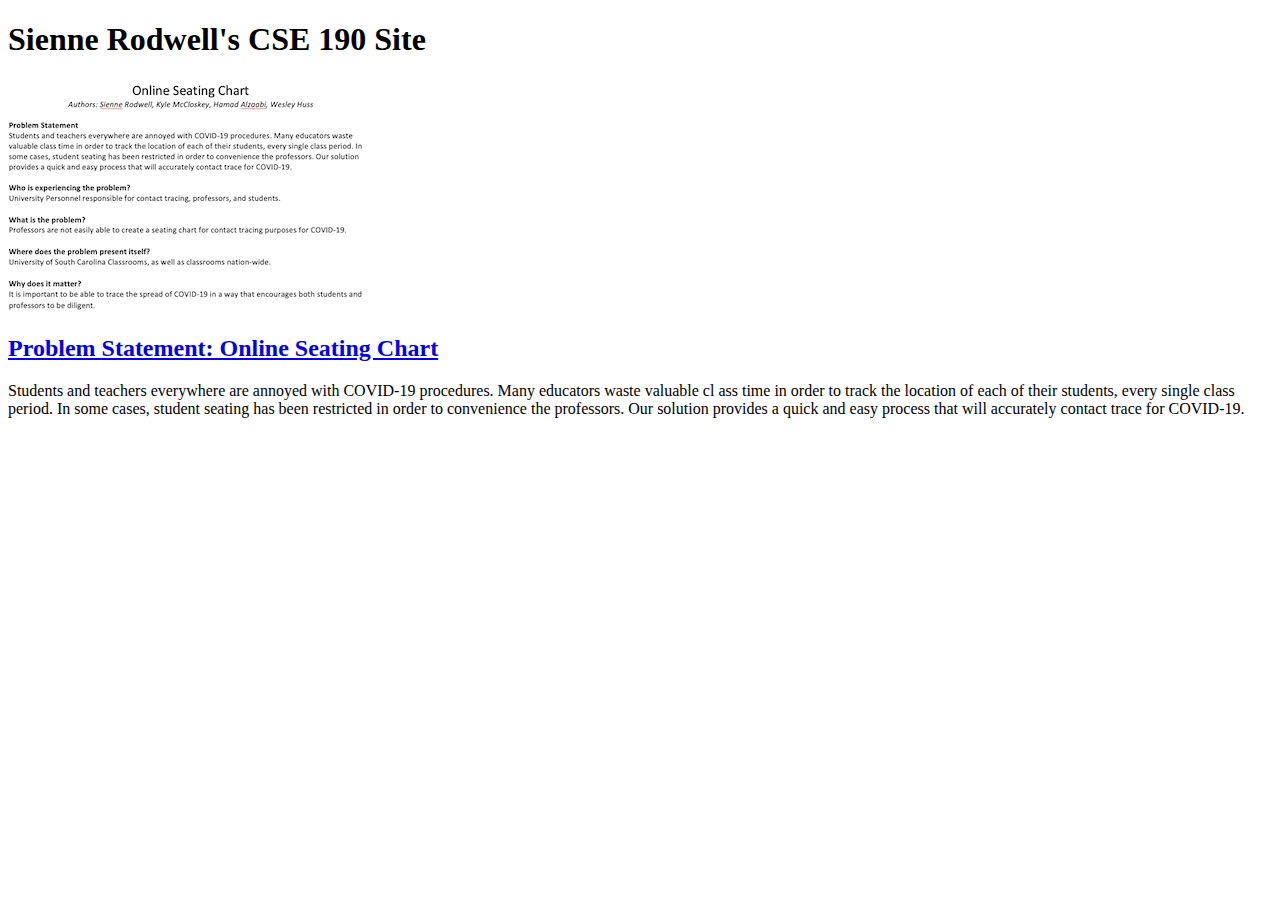
==== index.html @ add38324 "Add files via upload" ====
<!DOCTYPE html>
<html> 
    <head>
        <title> CSE 190 Sienne Rodwell </title>
    </head>
    <body> 
<h1>Sienne Rodwell's CSE 190 Site</h1>
 
<section class="assignment">
    <a href="Files/ProblemStatement.pdf"><img src="cse190images/problem-statement-screenshot.png"></a>

    <section class="ass-details">
         <a href="Files/ProblemStatement.pdf"> <h2> Problem Statement: Online Seating Chart</h2></a>
         
        <p>
            Students and teachers everywhere are annoyed with COVID-19 procedures. Many educators waste valuable cl ass time in order to track the location of each of their students, every single class period. In some cases, student seating has been restricted in order to convenience the professors. Our solution provides a quick and easy process that will accurately contact trace for COVID-19. 
        </p>
    </section>
</section>
    </body>
</html>
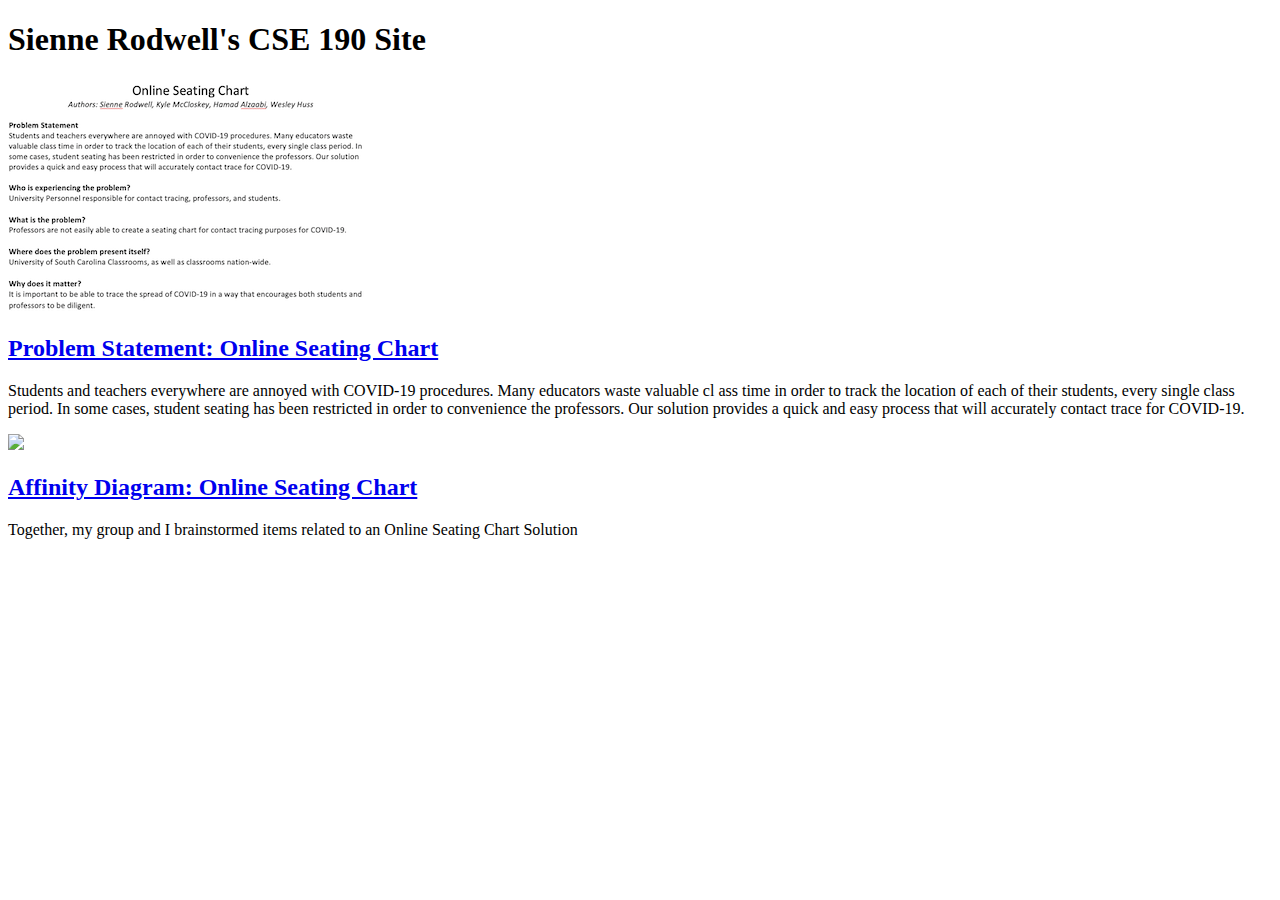
==== commit 04f6b567: "Add files via upload" ====
--- a/index.html
+++ b/index.html
@@ -6,6 +6,7 @@
     <body> 
 <h1>Sienne Rodwell's CSE 190 Site</h1>
  
+<!--Problem Statement Assignment-->
 <section class="assignment">
     <a href="Files/ProblemStatement.pdf"><img src="cse190images/problem-statement-screenshot.png"></a>
 
@@ -15,7 +16,21 @@
         <p>
             Students and teachers everywhere are annoyed with COVID-19 procedures. Many educators waste valuable cl ass time in order to track the location of each of their students, every single class period. In some cases, student seating has been restricted in order to convenience the professors. Our solution provides a quick and easy process that will accurately contact trace for COVID-19. 
         </p>
-    </section>
+    </section>  
 </section>
+
+<!--Affinity Diagram Assignment-->
+<section class="assignment">
+    <a href="Files/affinity-diagram.pdf"><img src="cse190images/affinity-diagram-screenshot.png"></a>
+
+    <section class="ass-details">
+         <a href="Files/affinity-diagram.pdf"> <h2> Affinity Diagram: Online Seating Chart</h2></a>
+         
+        <p>
+            Together, my group and I brainstormed items related to an Online Seating Chart Solution
+        </p>
+    </section>  
+</section>
+
     </body>
 </html>
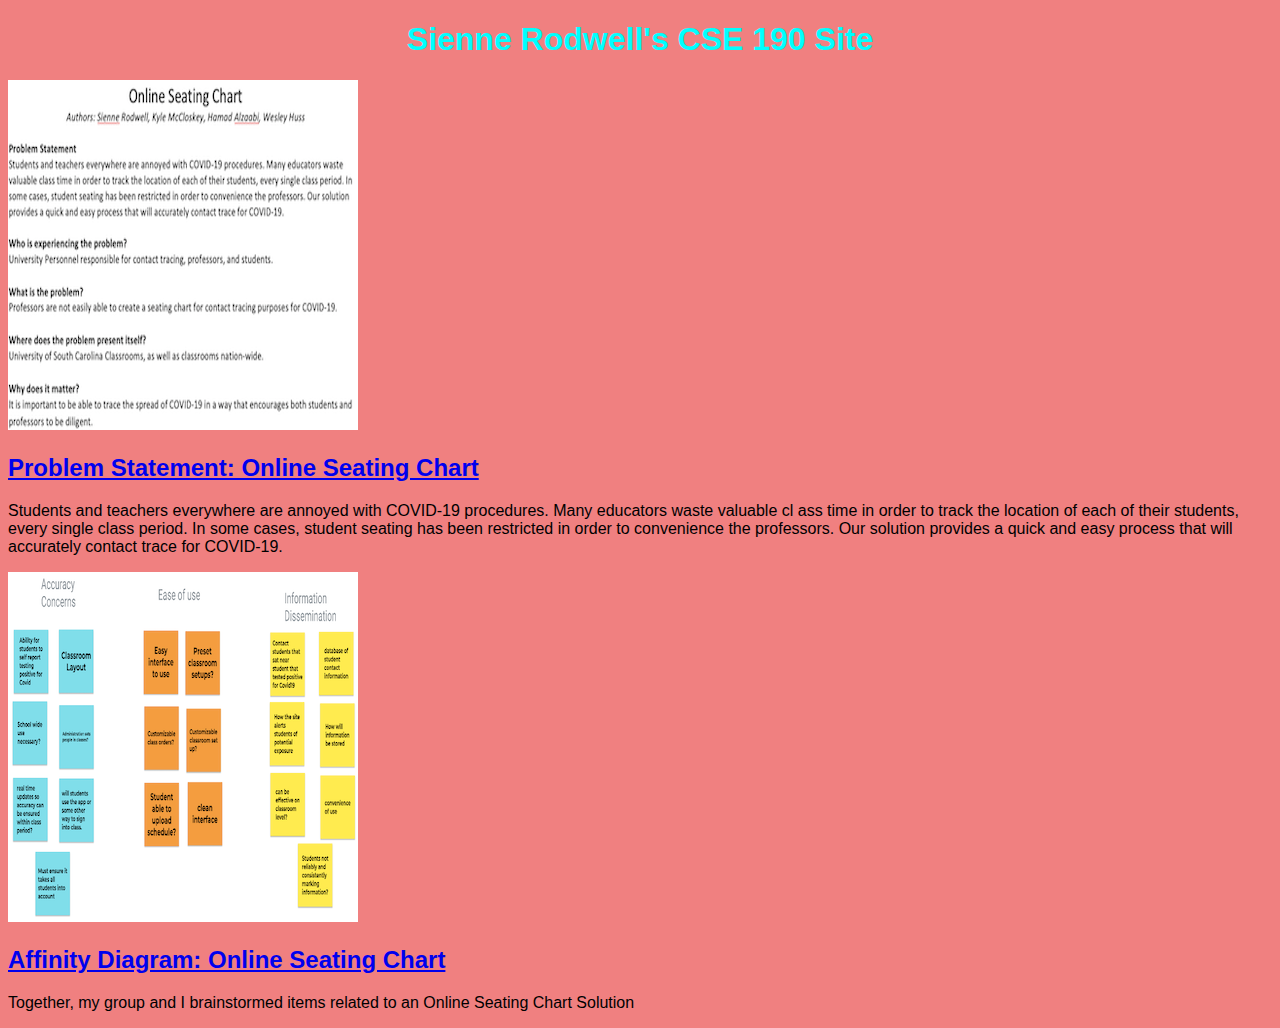
==== commit 7adb2d69: "Add files via upload" ====
--- a/index.html
+++ b/index.html
@@ -2,6 +2,7 @@
 <html> 
     <head>
         <title> CSE 190 Sienne Rodwell </title>
+        <link rel="stylesheet" href="Styles.css">
     </head>
     <body> 
 <h1>Sienne Rodwell's CSE 190 Site</h1>
--- a/Styles.css
+++ b/Styles.css
@@ -0,0 +1,9 @@
+body {
+    background: lightcoral;
+     font-family: Arial, "Helvetica Neue", Helvetica, sans-serif;
+}
+
+h1{
+    color: aqua; 
+    text-align: center;
+}
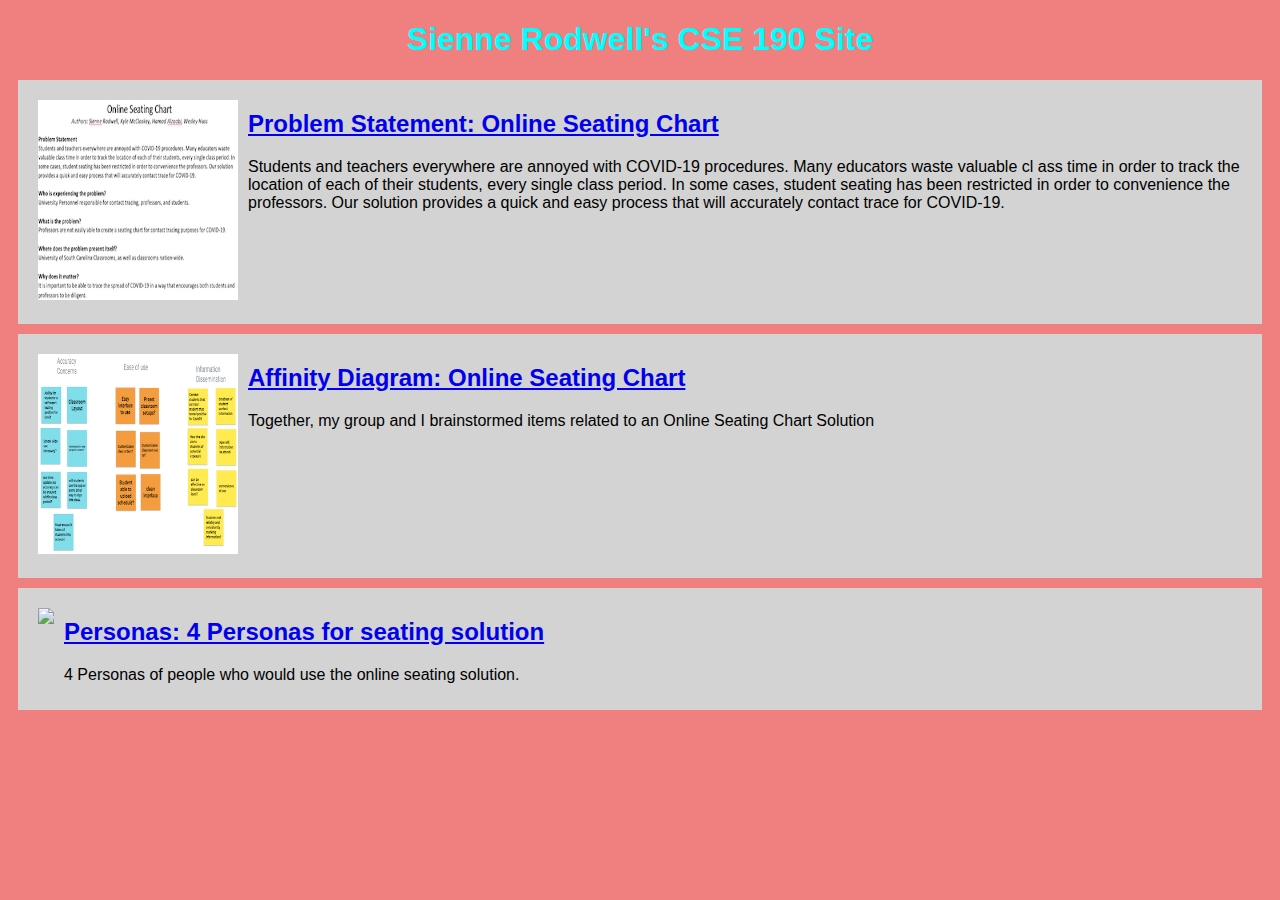
==== commit 30b6c1d7: "Add files via upload" ====
--- a/index.html
+++ b/index.html
@@ -33,5 +33,18 @@
     </section>  
 </section>
 
+<!--Personas-->
+<section class="assignment">
+    <a href="Files/personas.pdf"><img src="cse190images/personas.png"></a>
+
+    <section class="ass-details">
+         <a href="Files/personas.pdf"> <h2> Personas: 4 Personas for seating solution</h2></a>
+         
+        <p>
+            4 Personas of people who would use the online seating solution.
+        </p>
+    </section>  
+</section>
+
     </body>
 </html>
--- a/Styles.css
+++ b/Styles.css
@@ -1,6 +1,18 @@
 body {
     background: lightcoral;
      font-family: Arial, "Helvetica Neue", Helvetica, sans-serif;
+}
+
+.assignment {
+    display:flex;
+    padding:10px;
+    margin:10px;
+    background: lightgrey;
+}
+
+.assignment img {
+    width:200px; 
+    padding:10px;
 }
 
 h1{
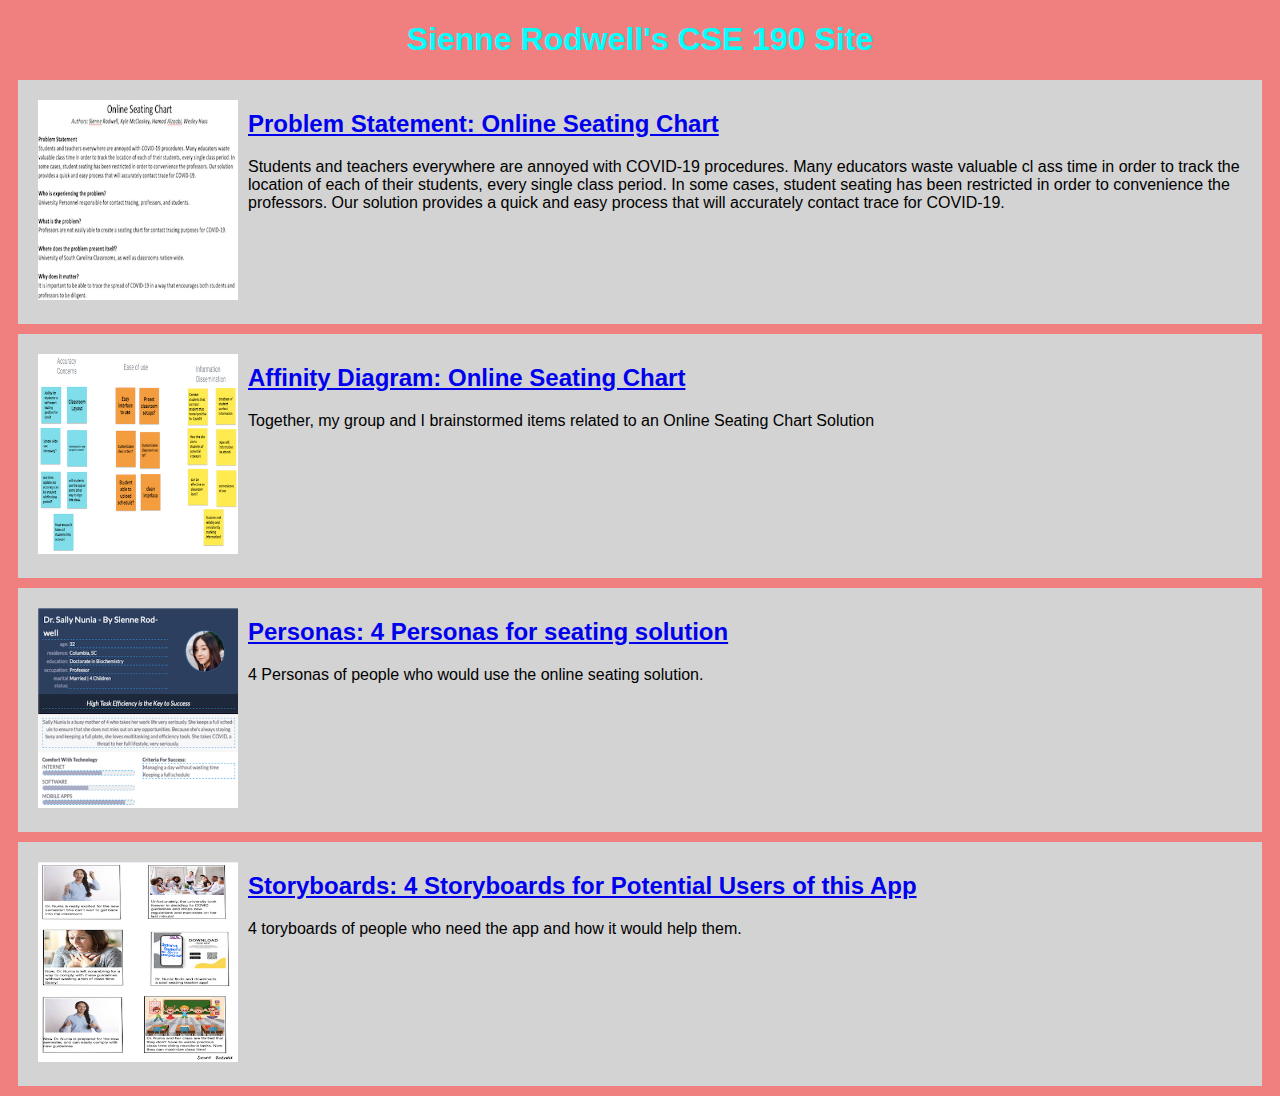
==== commit 27579434: "Add files via upload" ====
--- a/index.html
+++ b/index.html
@@ -46,5 +46,18 @@
     </section>  
 </section>
 
+<!--Storyboard-->
+<section class="assignment">
+    <a href="Files/Storyboard.pdf"><img src="cse190images/storyboard.png"></a>
+
+    <section class="ass-details">
+         <a href="Files/Storyboard.pdf"> <h2> Storyboards: 4 Storyboards for Potential Users of this App</h2></a>
+         
+        <p>
+           4 toryboards of people who need the app and how it would help them. 
+        </p>
+    </section>  
+</section>
+
     </body>
 </html>
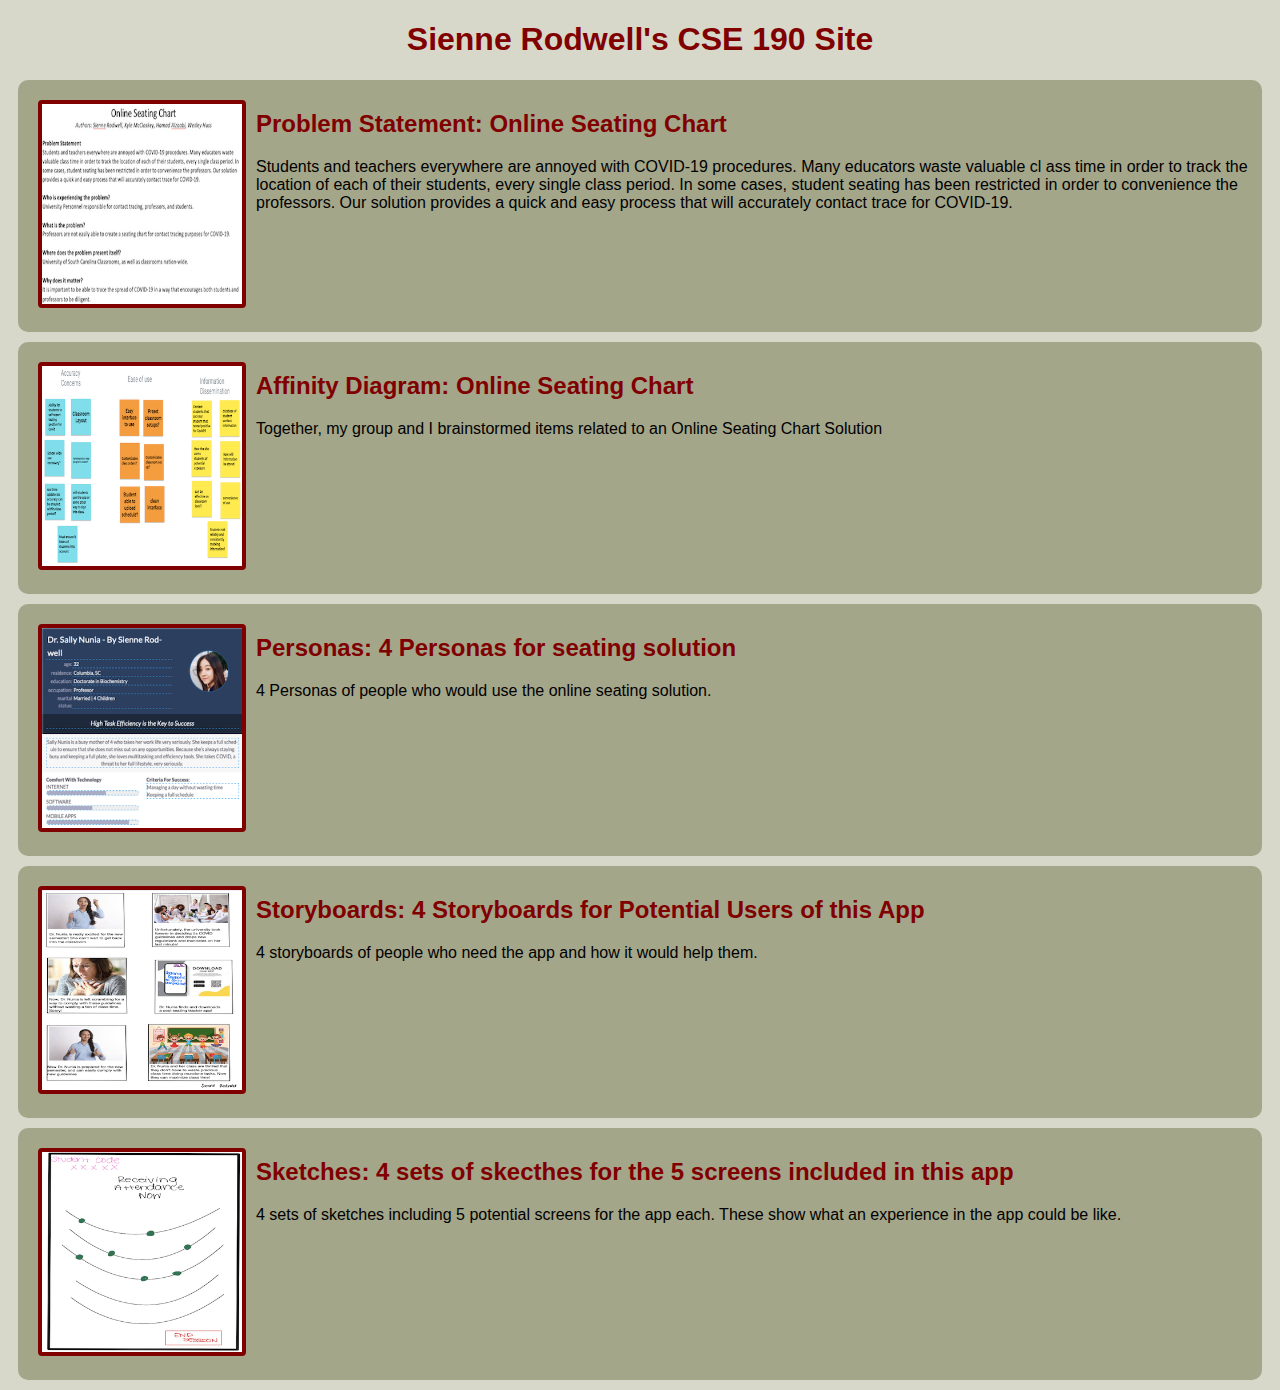
==== commit 45f9001a: "Add files via upload" ====
--- a/index.html
+++ b/index.html
@@ -54,7 +54,20 @@
          <a href="Files/Storyboard.pdf"> <h2> Storyboards: 4 Storyboards for Potential Users of this App</h2></a>
          
         <p>
-           4 toryboards of people who need the app and how it would help them. 
+           4 storyboards of people who need the app and how it would help them. 
+        </p>
+    </section>  
+</section>
+
+<!--Sketches-->
+<section class="assignment">
+    <a href="Files/Sketches.pdf"><img src="cse190images/sketches.png"></a>
+
+    <section class="ass-details">
+         <a href="Files/Sketches.pdf"> <h2> Sketches: 4 sets of skecthes for the 5 screens included in this app</h2></a>
+         
+        <p>
+          4 sets of sketches including 5 potential screens for the app each. These show what an experience in the app could be like.  
         </p>
     </section>  
 </section>
--- a/Styles.css
+++ b/Styles.css
@@ -1,5 +1,5 @@
 body {
-    background: lightcoral;
+    background: #D7D8C9;
      font-family: Arial, "Helvetica Neue", Helvetica, sans-serif;
 }
 
@@ -7,15 +7,32 @@
     display:flex;
     padding:10px;
     margin:10px;
-    background: lightgrey;
+    background: #A4A68A;
+    border-radius:10px;
 }
 
 .assignment img {
     width:200px; 
-    padding:10px;
+    border: 4px solid #800000;
+    margin: 10px;
+    border-radius:4px
+}
+
+.assignment img:hover {
+    border: 4px dashed  #F2BE24;  
 }
 
 h1{
-    color: aqua; 
+    color: #800000; 
     text-align: center;
 }
+
+a{
+    text-decoration:none; 
+    color:  #800000; 
+}
+
+a:hover
+{
+color:#F2BE24;
+}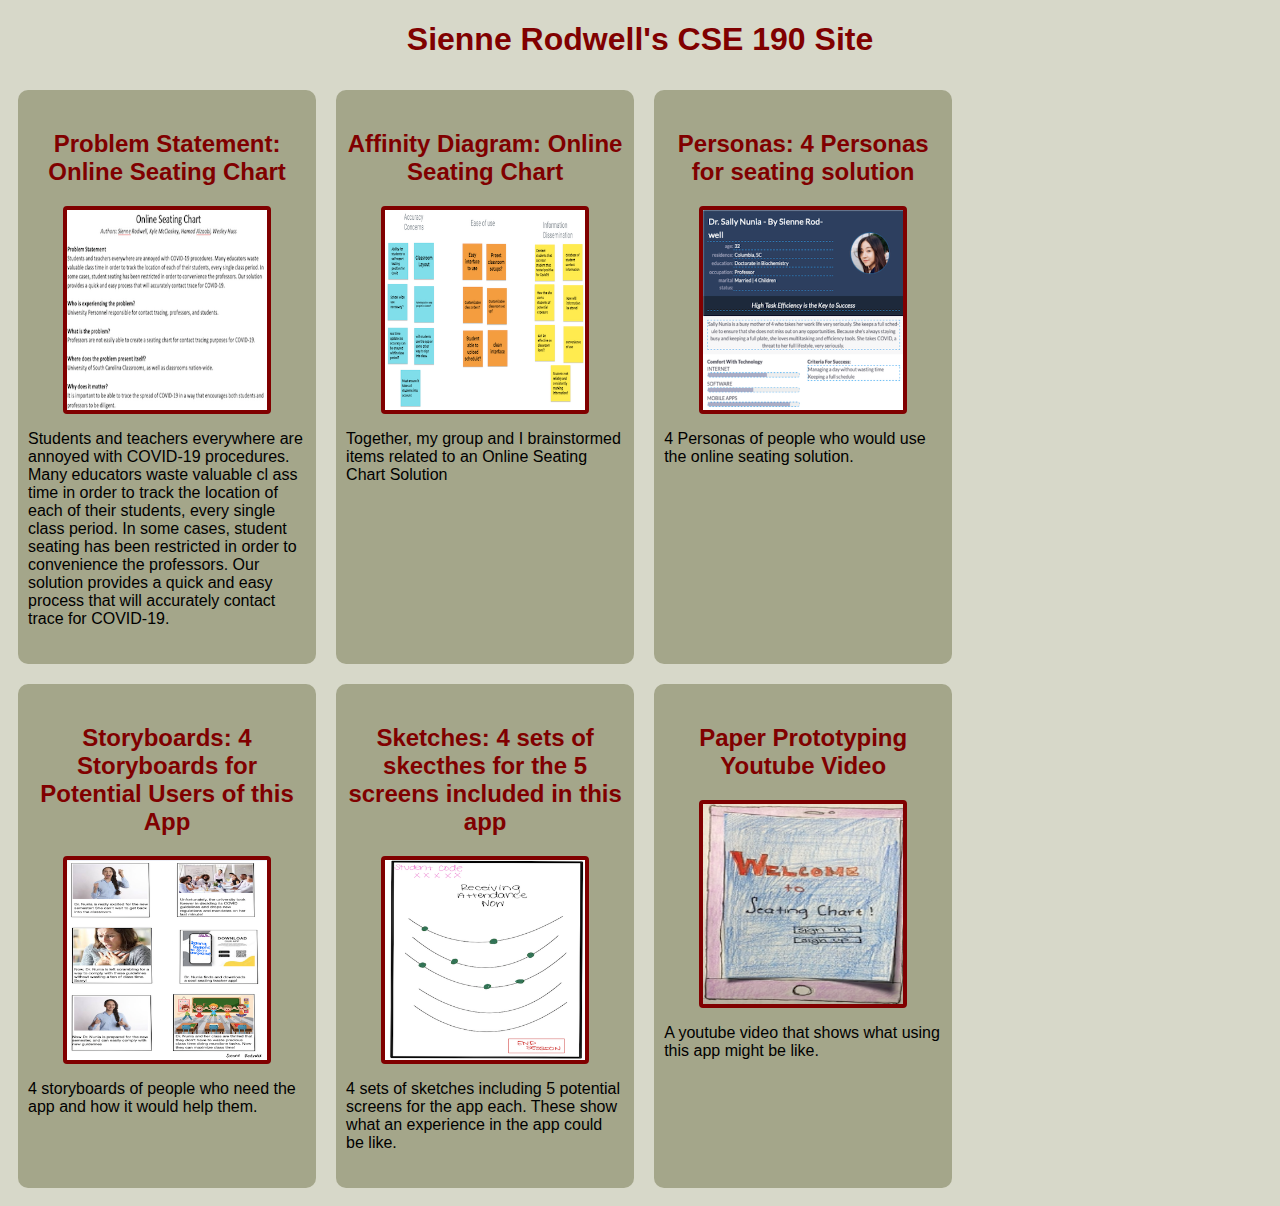
==== commit 6512b292: "Add files via upload" ====
--- a/index.html
+++ b/index.html
@@ -6,71 +6,78 @@
     </head>
     <body> 
 <h1>Sienne Rodwell's CSE 190 Site</h1>
- 
-<!--Problem Statement Assignment-->
-<section class="assignment">
-    <a href="Files/ProblemStatement.pdf"><img src="cse190images/problem-statement-screenshot.png"></a>
+   <div class="assignments">     
+        <!--Problem Statement Assignment-->
+        <section class="assignment">
+            <a href="Files/ProblemStatement.pdf"> <h2> Problem Statement: Online Seating Chart</h2></a>
+            <a href="Files/ProblemStatement.pdf"><img src="cse190images/problem-statement-screenshot.png"></a>
+            <p>
+             Students and teachers everywhere are annoyed with COVID-19 procedures. Many educators waste valuable cl ass time in order to track the location of each of their students, every single class period. In some cases, student seating has been restricted in order to convenience the professors. Our solution provides a quick and easy process that will accurately contact trace for COVID-19. 
+            </p>
+            
+        </section>
 
-    <section class="ass-details">
-         <a href="Files/ProblemStatement.pdf"> <h2> Problem Statement: Online Seating Chart</h2></a>
-         
-        <p>
-            Students and teachers everywhere are annoyed with COVID-19 procedures. Many educators waste valuable cl ass time in order to track the location of each of their students, every single class period. In some cases, student seating has been restricted in order to convenience the professors. Our solution provides a quick and easy process that will accurately contact trace for COVID-19. 
-        </p>
-    </section>  
-</section>
+        <!--Affinity Diagram Assignment-->
+        <section class="assignment">
+        <a href="Files/affinity-diagram.pdf"> <h2> Affinity Diagram: Online Seating Chart</h2> </a>
+        <a href="Files/affinity-diagram.pdf"> <img src="cse190images/affinity-diagram-screenshot.png"></a>
+           
+            <section class="ass-details">
+                <p>
+                    Together, my group and I brainstormed items related to an Online Seating Chart Solution
+                </p>
+            </section>  
+        </section>
 
-<!--Affinity Diagram Assignment-->
-<section class="assignment">
-    <a href="Files/affinity-diagram.pdf"><img src="cse190images/affinity-diagram-screenshot.png"></a>
+        <!--Personas-->
+        <section class="assignment">
+            <a href="Files/personas.pdf"> <h2> Personas: 4 Personas for seating solution</h2></a>
+            <a href="Files/personas.pdf"><img src="cse190images/personas.png"></a>
 
-    <section class="ass-details">
-         <a href="Files/affinity-diagram.pdf"> <h2> Affinity Diagram: Online Seating Chart</h2></a>
-         
-        <p>
-            Together, my group and I brainstormed items related to an Online Seating Chart Solution
-        </p>
-    </section>  
-</section>
+            <section class="ass-details">
+                <p>
+                    4 Personas of people who would use the online seating solution.
+                </p>
+            </section>  
+        </section>
 
-<!--Personas-->
-<section class="assignment">
-    <a href="Files/personas.pdf"><img src="cse190images/personas.png"></a>
+        <!--Storyboard-->
+        <section class="assignment">
+            <a href="Files/Storyboard.pdf"> <h2> Storyboards: 4 Storyboards for Potential Users of this App</h2></a>
+            <a href="Files/Storyboard.pdf"><img src="cse190images/storyboard.png"></a>
 
-    <section class="ass-details">
-         <a href="Files/personas.pdf"> <h2> Personas: 4 Personas for seating solution</h2></a>
-         
-        <p>
-            4 Personas of people who would use the online seating solution.
-        </p>
-    </section>  
-</section>
+            <section class="ass-details">
+               <p>
+                4 storyboards of people who need the app and how it would help them. 
+                </p>
+            </section>  
+        </section>
 
-<!--Storyboard-->
-<section class="assignment">
-    <a href="Files/Storyboard.pdf"><img src="cse190images/storyboard.png"></a>
+        <!--Sketches-->
+        <section class="assignment">
+            <a href="Files/Sketches.pdf"> <h2> Sketches: 4 sets of skecthes for the 5 screens included in this app</h2></a>
+            <a href="Files/Sketches.pdf"><img src="cse190images/sketches.png"></a>
 
-    <section class="ass-details">
-         <a href="Files/Storyboard.pdf"> <h2> Storyboards: 4 Storyboards for Potential Users of this App</h2></a>
-         
-        <p>
-           4 storyboards of people who need the app and how it would help them. 
-        </p>
-    </section>  
-</section>
+            <section class="ass-details">
+                <p>
+                4 sets of sketches including 5 potential screens for the app each. These show what an experience in the app could be like.  
+                </p>
+            </section>  
+        </section>
 
-<!--Sketches-->
-<section class="assignment">
-    <a href="Files/Sketches.pdf"><img src="cse190images/sketches.png"></a>
+        <!--Paper Prototype Assignment-->
+        <section class="assignment">
+            <a href="https://youtu.be/lNOXT1ppnlw"> <h2> Paper Prototyping Youtube Video</h2></a>
+            <a href="https://youtu.be/lNOXT1ppnlw"><img src="cse190images/paperprototype.png"></a>
 
-    <section class="ass-details">
-         <a href="Files/Sketches.pdf"> <h2> Sketches: 4 sets of skecthes for the 5 screens included in this app</h2></a>
-         
-        <p>
-          4 sets of sketches including 5 potential screens for the app each. These show what an experience in the app could be like.  
-        </p>
-    </section>  
-</section>
+            <section class="ass-details">
+                <p>
+                A youtube video that shows what using this app might be like. 
+                </p>
+            </section>  
+        </section>
+   </div> 
+
 
     </body>
 </html>
--- a/Styles.css
+++ b/Styles.css
@@ -3,10 +3,16 @@
      font-family: Arial, "Helvetica Neue", Helvetica, sans-serif;
 }
 
+.assignments {
+    display: flex; 
+    flex-wrap:wrap;
+}
+
 .assignment {
-    display:flex;
-    padding:10px;
+    width: 22%;
+    padding:20px;
     margin:10px;
+    padding: 20px 10px;
     background: #A4A68A;
     border-radius:10px;
 }
@@ -15,7 +21,9 @@
     width:200px; 
     border: 4px solid #800000;
     margin: 10px;
-    border-radius:4px
+    border-radius:4px;
+    display: block;
+    margin:auto; 
 }
 
 .assignment img:hover {
@@ -27,6 +35,10 @@
     text-align: center;
 }
 
+h2{
+    text-align: center; 
+}
+
 a{
     text-decoration:none; 
     color:  #800000; 
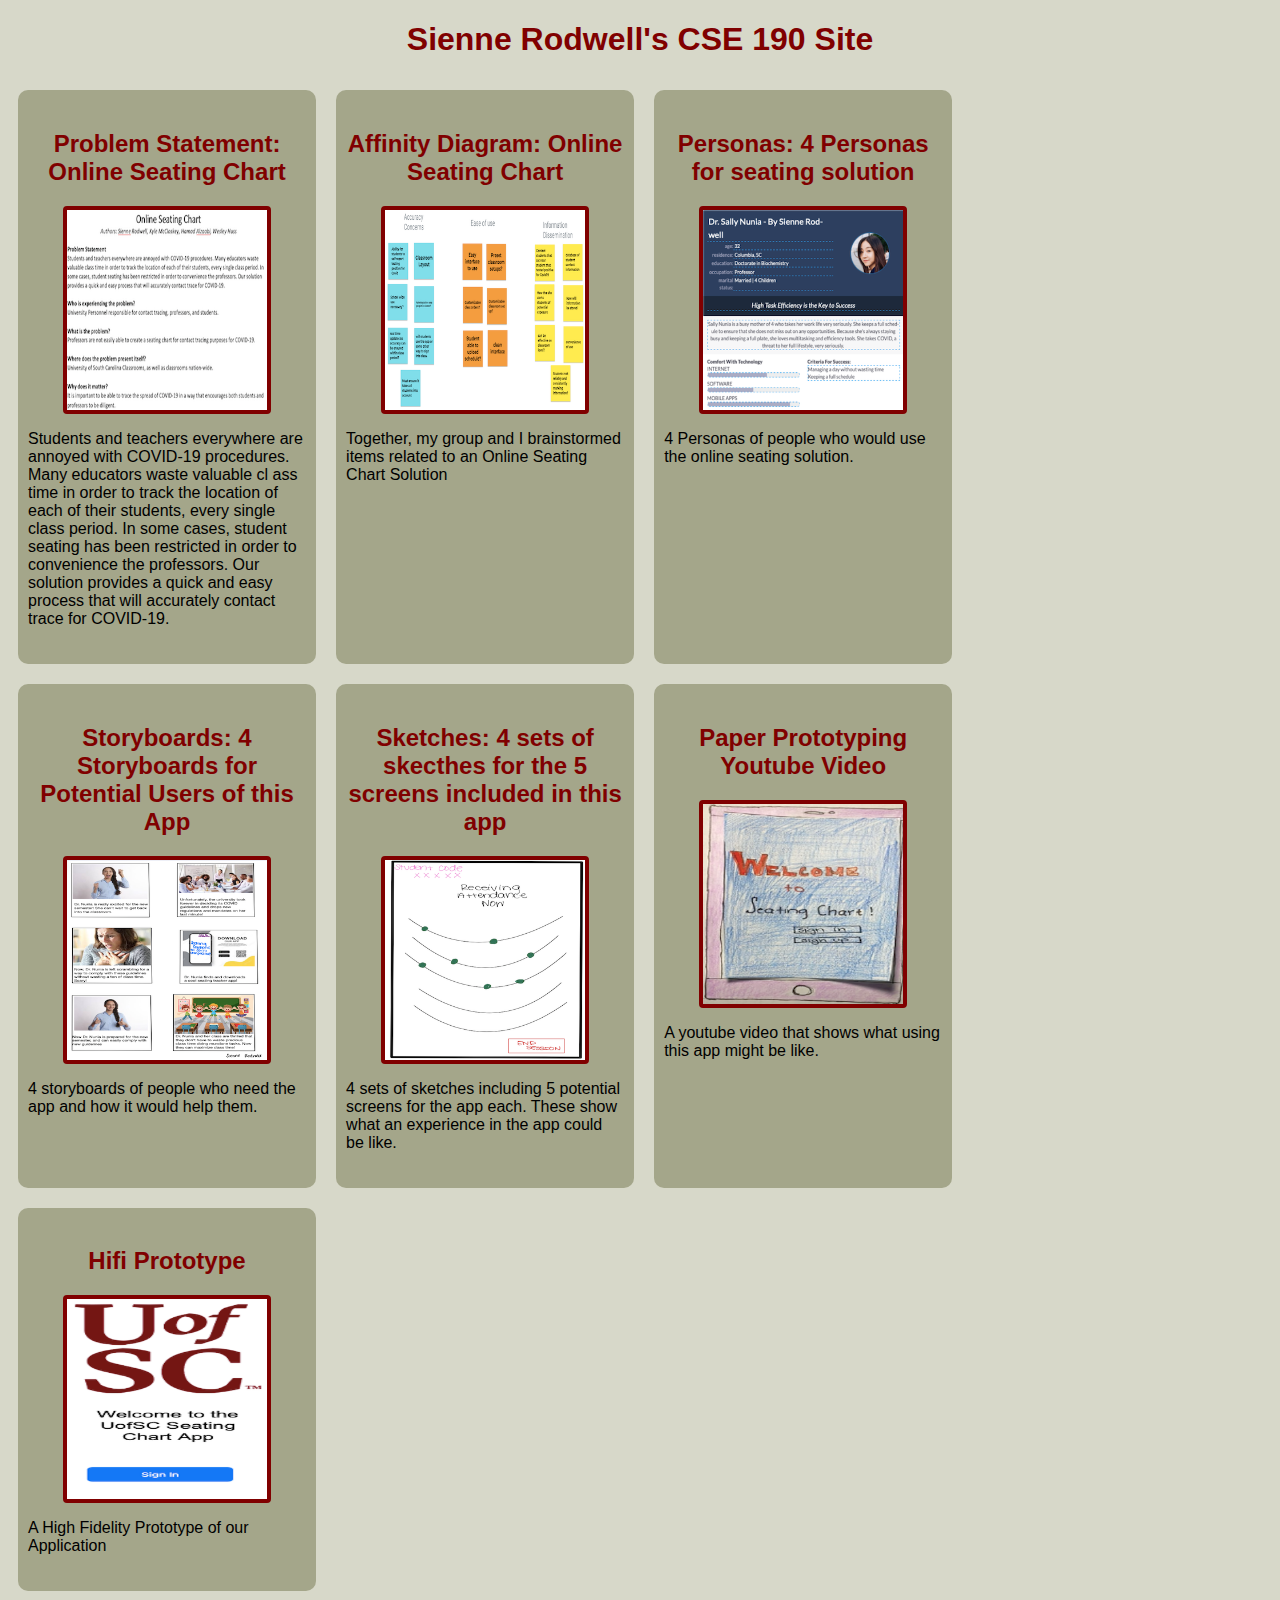
==== commit a934ca2b: "Add files via upload" ====
--- a/index.html
+++ b/index.html
@@ -75,6 +75,19 @@
                 A youtube video that shows what using this app might be like. 
                 </p>
             </section>  
+
+        </section>
+
+        <!--HiFi Protoype-->
+        <section class="assignment">
+            <a href="Files/ProtoIO/src/index.html"> <h2> Hifi Prototype</h2></a>
+            <a href="Files/ProtoIO/src/index.html"><img src="cse190images/protoIo.png"></a>
+
+            <section class="ass-details">
+                <p>
+                A High Fidelity Prototype of our Application
+                </p>
+            </section>  
         </section>
    </div> 
 
